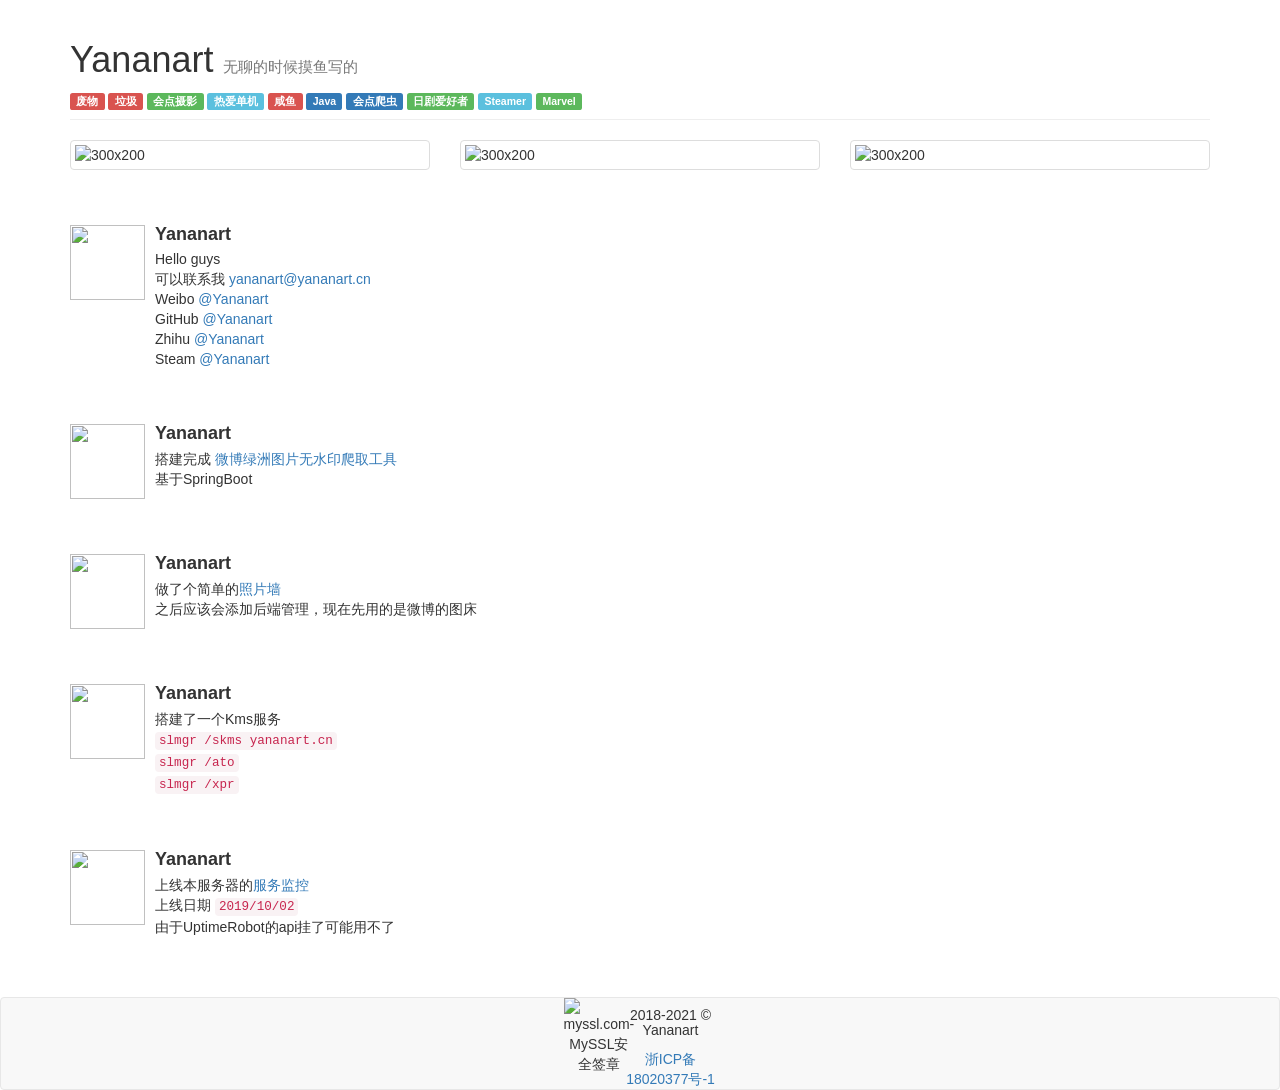
==== src/main/resources/templates/index.html @ c1f19208 "修改了模版的加载方式" ====
<!DOCTYPE html>
<html lang="zh-CN">
<head>
    <meta charset="UTF-8">

    <title>个人开发测试</title>
    <meta name="referrer" content="same-origin">
    <meta name="referrer" content="no-referrer"/>
    <meta name="description" content="Yananart的小站">
    <meta name="author" content="Yananart">

    <link rel="apple-touch-icon-precomposed" href="https://yananart.cn/favicon.ico" type="image/x-icon"/>
    <link rel="apple-touch-icon" href="https://yananart.cn/favicon.ico" type="image/x-icon"/>

    <!-- 新 Bootstrap 核心 CSS 文件 -->
    <link href="https://cdn.yananart.cn/ajax/libs/twitter-bootstrap/3.3.7/css/bootstrap-theme.min.css" rel="stylesheet">
    <link href="https://cdn.yananart.cn/ajax/libs/twitter-bootstrap/3.3.7/css/bootstrap.min.css" rel="stylesheet">
    <!-- jQuery文件。务必在bootstrap.min.js 之前引入 -->
    <script src="https://cdn.yananart.cn/ajax/libs/jquery/3.3.1/jquery.min.js"></script>
    <!-- 最新的 Bootstrap 核心 JavaScript 文件 -->
    <script src="https://cdn.yananart.cn/ajax/libs/twitter-bootstrap/3.3.7/js/bootstrap.min.js"></script>
    <meta name="viewport" content="width=device-width, initial-scale=1, maximum-scale=1, user-scalable=no">

</head>
<body>
<div>

    <div class="container">
        <div class="row clearfix">
            <div class="col-md-12 column">
                <div class="page-header">
                    <h1>
                        Yananart <small><small>无聊的时候摸鱼写的</small></small>
                    </h1>
                    <div class="row clearfix">
                        <div id="tag" class="col-md-12 column">
                            <span class="label label-danger">废物</span>
                            <span class="label label-danger">垃圾</span>
                            <span class="label label-success">会点摄影</span>
                            <span class="label label-info">热爱单机</span>
                            <span class="label label-danger">咸鱼</span>
                            <span class="label label-primary">Java</span>
                            <span class="label label-primary">会点爬虫</span>
                            <span class="label label-success">日剧爱好者</span>
                            <span class="label label-info">Steamer</span>
                            <span class="label label-success">Marvel</span>
                        </div>
                    </div>
                </div>
            </div>
        </div>

        <div class="row clearfix">
            <div class="col-md-12 column">
                <div class="row">
                    <div class="col-md-4">
                        <div class="thumbnail">
                            <img class="img-responsive" alt="300x200"
                                 src="https://wx1.sinaimg.cn/mw1024/eda947edly1g2hni1f0s5j23sw2iokjo.jpg"/>
                        </div>
                    </div>
                    <div class="col-md-4">
                        <div class="thumbnail">
                            <img class="img-responsive" alt="300x200"
                                 src="https://wx3.sinaimg.cn/mw690/eda947edly1fkw4893jpkj23sw2io4fh.jpg"/>
                        </div>
                    </div>
                    <div class="col-md-4">
                        <div class="thumbnail">
                            <img class="img-responsive" alt="300x200"
                                 src="https://wx2.sinaimg.cn/mw1024/eda947edly1g1niolurlij23sw2io7wk.jpg"/>
                        </div>
                    </div>
                </div>
            </div>
        </div>

        <br>

        <div class="media">
            <div class="media-left media-top">
                <img src="https://tvax1.sinaimg.cn/crop.0.0.672.672.180/eda947edly8fxbkjk223lj20io0iodgq.jpg"
                     class="media-object" height="75sp" width="75sp">
            </div>
            <div class="media-body">
                <h4 class="media-heading"><b>Yananart</b></h4>
                <span>Hello guys</span><br>
                <span>可以联系我 <a href="mailto:yananart@yananart.cn">yananart@yananart.cn</a></span><br>
                <span>Weibo     <a href="https://weibo.com/seantheory">@Yananart</a></span><br>
                <span>GitHub    <a href="https://github.com/yananart">@Yananart</a></span><br>
                <span>Zhihu     <a href="https://www.zhihu.com/people/zhou-yang-en/activities">@Yananart</a></span><br>
                <span>Steam    <a href="https://steamcommunity.com/id/yananart">@Yananart</a></span>
            </div>
        </div>
        <br><br>
        <div class="media">
            <div class="media-left media-top">
                <img src="https://tvax1.sinaimg.cn/crop.0.0.672.672.180/eda947edly8fxbkjk223lj20io0iodgq.jpg"
                     class="media-object" height="75sp" width="75sp">
            </div>
            <div class="media-body">
                <h4 class="media-heading"><b>Yananart</b></h4>
                <span>搭建完成</span>
                <span><a href="./tool/oasis">微博绿洲图片无水印爬取工具</a></span><br>
                <span>基于SpringBoot</span>
            </div>
        </div>
        <br><br>
        <div class="media">
            <div class="media-left media-top">
                <img src="https://tvax1.sinaimg.cn/crop.0.0.672.672.180/eda947edly8fxbkjk223lj20io0iodgq.jpg"
                     class="media-object" height="75sp" width="75sp">
            </div>
            <div class="media-body">
                <h4 class="media-heading"><b>Yananart</b></h4>
                <span>做了个简单的<a href="./photo">照片墙</a></span><br>
                <span>之后应该会添加后端管理，现在先用的是微博的图床</span>
            </div>
        </div>
        <br><br>
        <div class="media">
            <div class="media-left media-top">
                <img src="https://tvax1.sinaimg.cn/crop.0.0.672.672.180/eda947edly8fxbkjk223lj20io0iodgq.jpg"
                     class="media-object" height="75sp" width="75sp">
            </div>
            <div class="media-body">
                <h4 class="media-heading"><b>Yananart</b></h4>
                <span>搭建了一个Kms服务</span><br>
                <code>slmgr /skms yananart.cn</code><br>
                <code>slmgr /ato</code><br>
                <code>slmgr /xpr</code>
            </div>
        </div>
        <br><br>
        <div class="media">
            <div class="media-left media-top">
                <img src="https://tvax1.sinaimg.cn/crop.0.0.672.672.180/eda947edly8fxbkjk223lj20io0iodgq.jpg"
                     class="media-object" height="75sp" width="75sp">
            </div>
            <div class="media-body">
                <h4 class="media-heading"><b>Yananart</b></h4>
                <span>上线本服务器的<a href="./status">服务监控</a></span><br>
                <span>上线日期 <code>2019/10/02</code></span><br>
                <span>由于UptimeRobot的api挂了可能用不了</span>
            </div>
        </div>
    </div>

    <br><br><br>

    <nav class="navbar navbar-default navbar-static-bottom" style="margin-bottom:0px;" role="navigation">
        <div class="col-sm-offset-5 col-sm-2">
            <div title="MySSL安全签章" id="myssl_seal" class="center-block col-sm-4"
                 onclick="window.open('https://myssl.com/seal/detail?domain=yananart.cn','MySSL安全签章','height=800,width=470,top=0,right=0,toolbar=no,menubar=no,scrollbars=no,resizable=no,location=no,status=no')"
                 style="text-align: center; height: 100%;">
                <img src="https://sealres.myssl.com/seal/img/2x/seal.png?domain=myssl.com" alt="myssl.com-MySSL安全签章"
                     style="width: auto; height: 50px; cursor: pointer">
            </div>
            <div class="col-sm-8">
                <span id="copyright" class="text-center center-block"><h5>2018-2021 &copy; Yananart</h5></span>
                <span id="beian" class="text-center center-block"><a href="http://www.beian.miit.gov.cn/">浙ICP备18020377号-1</a></span>
            </div>
        </div>
    </nav>

</div>

<script>
    !function () {
        var t, e = document.title;
        document.addEventListener("visibilitychange", function () {
            document.hidden ? (document.title = "死鬼去哪里了！", clearTimeout(t)) : (document.title = "(つェ⊂)咦!又好了!", t = setTimeout(function () {
                document.title = 'Yananart'
            }, 2e3))
        })
    }()
</script>

</body>
</html>
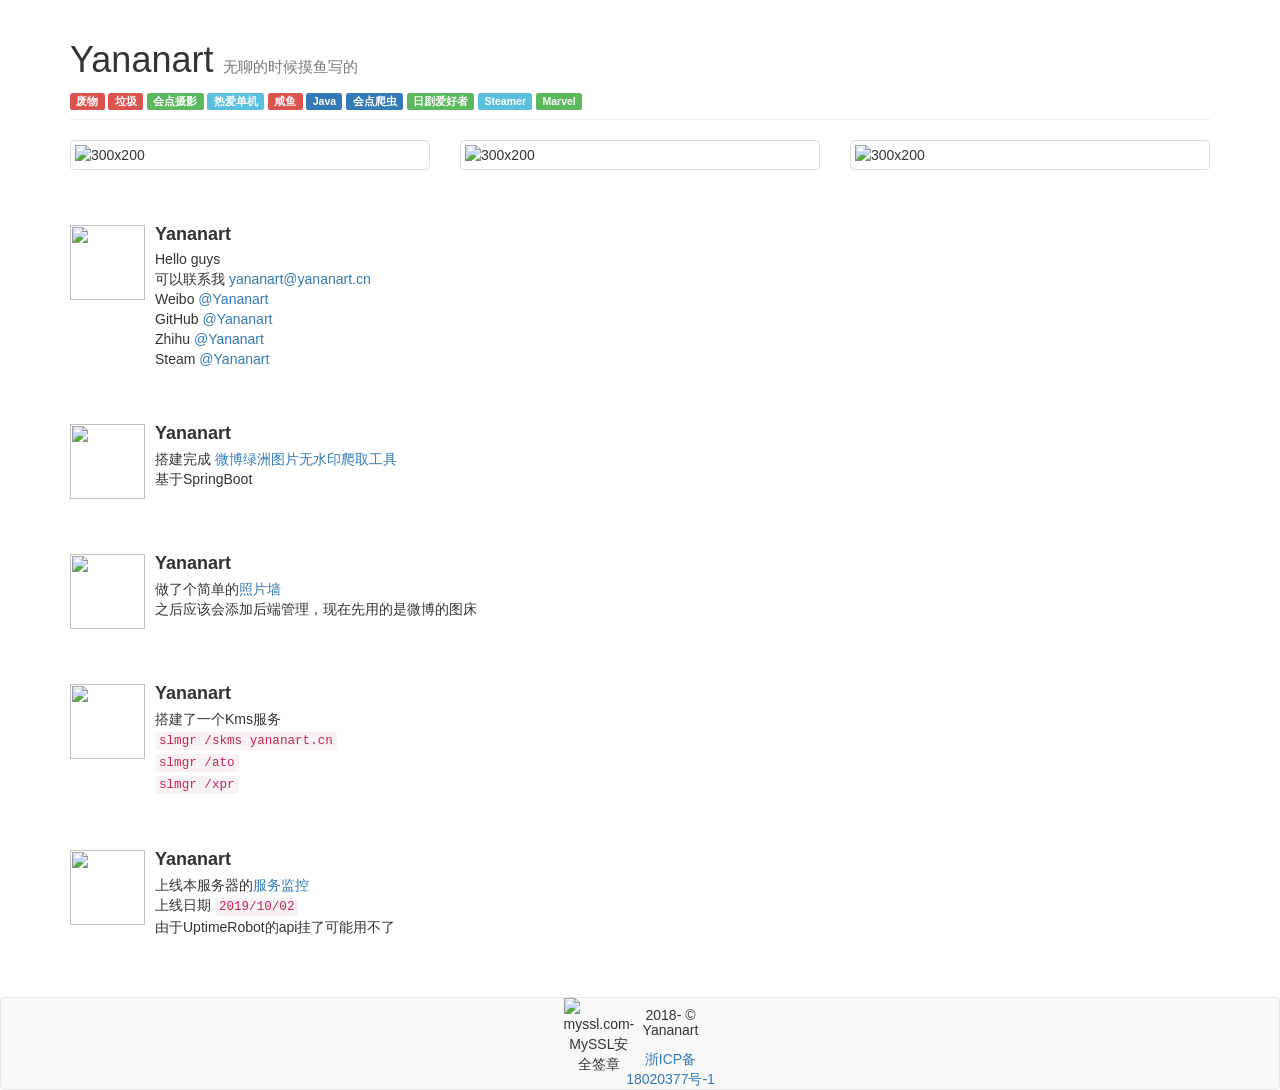
==== commit 888f944a: "添加模版参数控制逻辑" ====
--- a/src/main/resources/templates/index.html
+++ b/src/main/resources/templates/index.html
@@ -1,5 +1,5 @@
 <!DOCTYPE html>
-<html lang="zh-CN">
+<html lang="zh-CN" xmlns:th="http://www.thymeleaf.org">
 <head>
     <meta charset="UTF-8">
 
@@ -157,7 +157,7 @@
                      style="width: auto; height: 50px; cursor: pointer">
             </div>
             <div class="col-sm-8">
-                <span id="copyright" class="text-center center-block"><h5>2018-2021 &copy; Yananart</h5></span>
+                <span id="copyright" class="text-center center-block"><h5>2018-<span th:text="${year}"></span> &copy; Yananart</h5></span>
                 <span id="beian" class="text-center center-block"><a href="http://www.beian.miit.gov.cn/">浙ICP备18020377号-1</a></span>
             </div>
         </div>
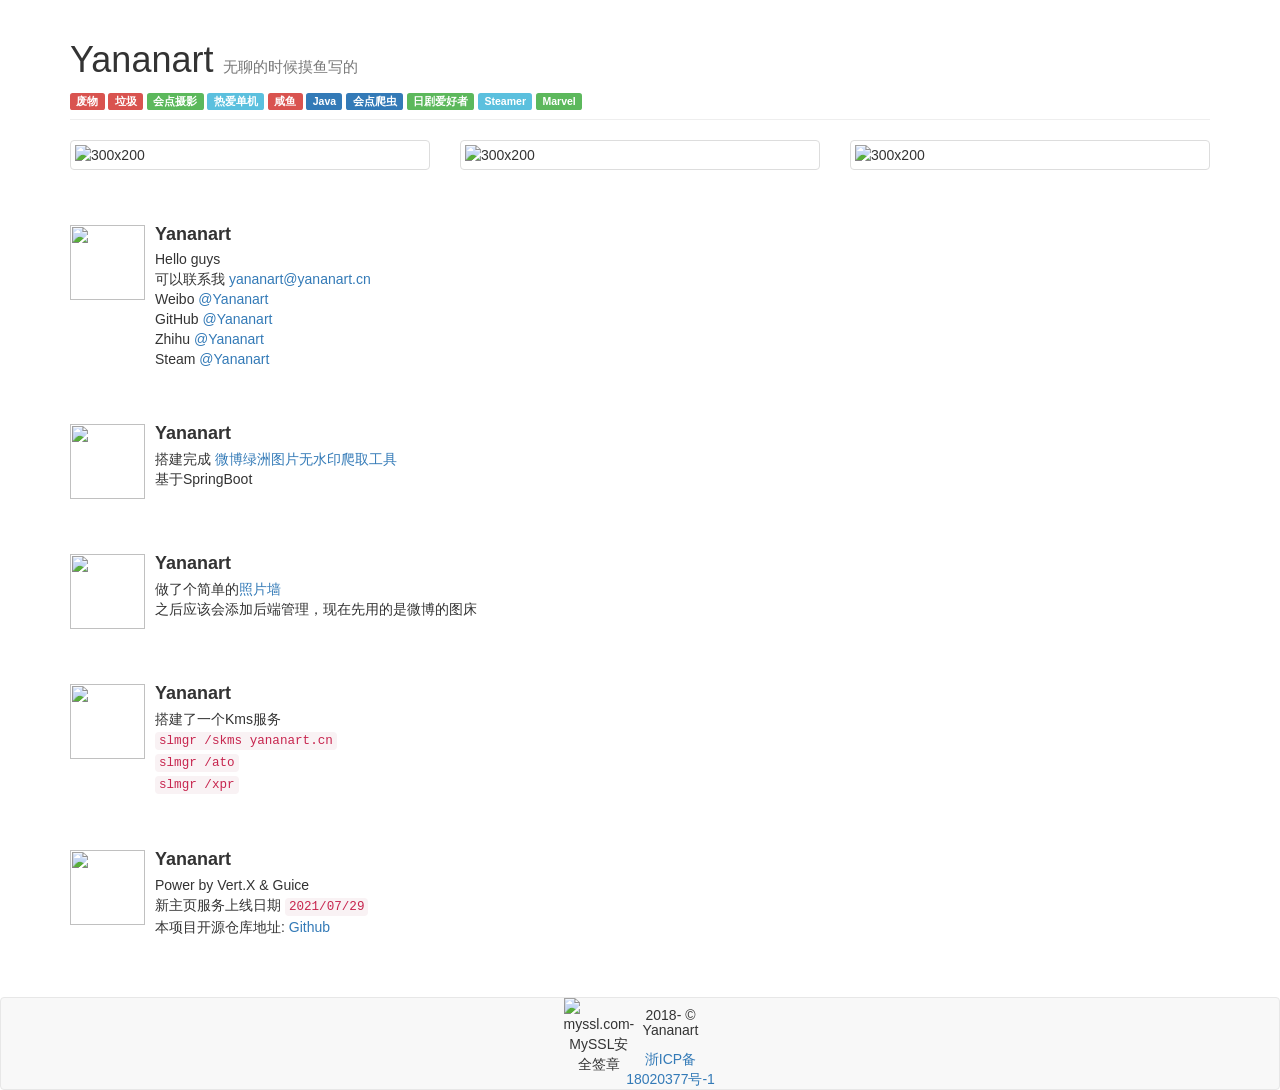
==== commit cabc5ede: "文案修改" ====
--- a/src/main/resources/templates/index.html
+++ b/src/main/resources/templates/index.html
@@ -139,9 +139,9 @@
             </div>
             <div class="media-body">
                 <h4 class="media-heading"><b>Yananart</b></h4>
-                <span>上线本服务器的<a href="./status">服务监控</a></span><br>
-                <span>上线日期 <code>2019/10/02</code></span><br>
-                <span>由于UptimeRobot的api挂了可能用不了</span>
+                <span>Power by Vert.X & Guice</span><br>
+                <span>新主页服务上线日期 <code>2021/07/29</code></span><br>
+                <span>本项目开源仓库地址: <a href="https://github.com/yananart/site">Github</a></span>
             </div>
         </div>
     </div>
